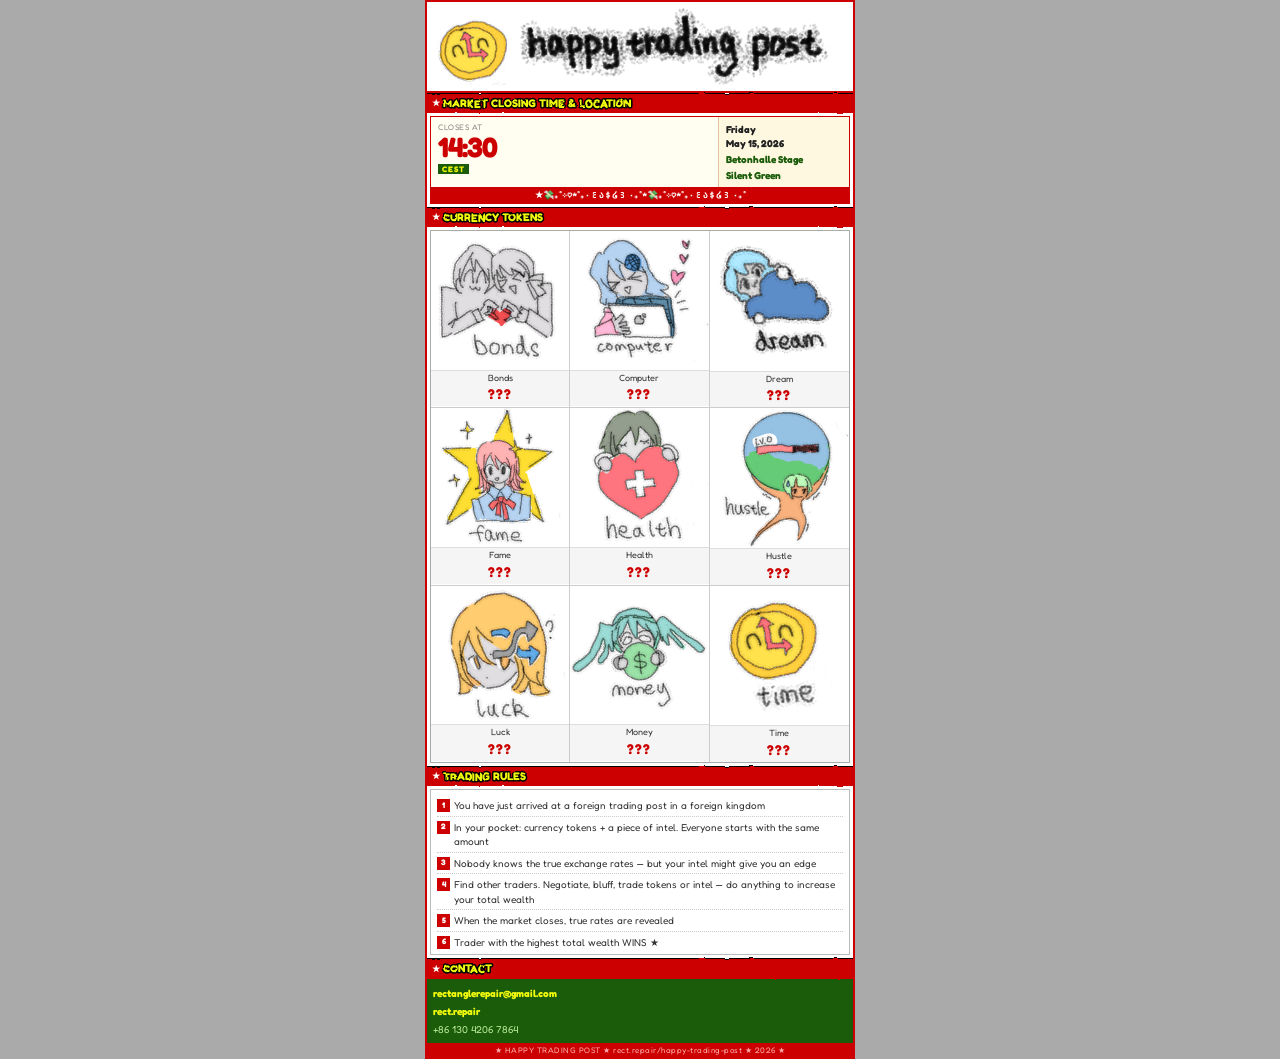
==== index.html @ a5a1e25a "smaller cursor" ====
<!DOCTYPE html>
<html lang="en">
<head>
  <meta charset="UTF-8" />
  <meta name="viewport" content="width=device-width, initial-scale=1.0, maximum-scale=1.0" />
  <title>Happy Trading Post</title>
  <link rel="icon" type="image/png" href="public/time.png" />
  <link rel="stylesheet" href="styles.css" />
</head>
<body>
<div class="page">

  <!-- HEADER -->
  <div class="hdr">
    <img src="public/title.png" alt="Happy Trading Post" />
  </div>


  <!-- MARKET CLOSING -->
  <div class="sh sh-red">
    <span class="star">★</span> MARKET CLOSING TIME &amp; LOCATION
  </div>

  <div class="market-wrap">
    <div class="market-body">
      <div class="market-left">
        <div class="m-lbl">closes at</div>
        <div class="m-time">14:30</div>
        <div><span class="tz">CEST</span></div>
      </div>
      <div class="market-right">
        <div class="m-date">Friday<br/>May 15, 2026</div>
        <div class="m-venue">Betonhalle Stage</div>
        <div class="m-venue">Silent Green</div>
      </div>
    </div>
    <div class="market-warn">★💸₊˚⊹♡★˚₊‧꒰ა $ ໒꒱ ‧₊˚★💸₊˚⊹♡★˚₊‧꒰ა $ ໒꒱ ‧₊˚</div>
  </div>

  <!-- CURRENCY TOKENS -->
  <div class="sh sh-green" style="margin-top:3px;">
    <span class="star">★</span> CURRENCY TOKENS
  </div>

  <div class="cgrid-wrap">
    <div class="cgrid">
      <div class="ctile">
        <img src="public/bonds.png" alt="Bonds" />
        <div class="cname">Bonds</div>
        <span class="crate">???</span>
      </div>
      <div class="ctile">
        <img src="public/computer.png" alt="Computer" />
        <div class="cname">Computer</div>
        <span class="crate">???</span>
      </div>
      <div class="ctile">
        <img src="public/dream.png" alt="Dream" />
        <div class="cname">Dream</div>
        <span class="crate">???</span>
      </div>
      <div class="ctile">
        <img src="public/fame.png" alt="Fame" />
        <div class="cname">Fame</div>
        <span class="crate">???</span>
      </div>
      <div class="ctile">
        <img src="public/health.png" alt="Health" />
        <div class="cname">Health</div>
        <span class="crate">???</span>
      </div>
      <div class="ctile">
        <img src="public/hustle.png" alt="Hustle" />
        <div class="cname">Hustle</div>
        <span class="crate">???</span>
      </div>
      <div class="ctile">
        <img src="public/luck.png" alt="Luck" />
        <div class="cname">Luck</div>
        <span class="crate">???</span>
      </div>
      <div class="ctile">
        <img src="public/money.png" alt="Money" />
        <div class="cname">Money</div>
        <span class="crate">???</span>
      </div>
      <div class="ctile">
        <img src="public/time.png" alt="Time" />
        <div class="cname">Time</div>
        <span class="crate">???</span>
      </div>
    </div>
  </div>

  <!-- BRIEFING + RULES — two column -->
  <div class="sh sh-gold" style="margin-top:3px;">
    <span class="star">★</span> TRADING RULES
  </div>

  <div class="two-col" style="margin:3px 3px 0;">
    <div class="tcol" style="flex:1;">
      <ul class="rlist">
        <li><span class="rn">1</span><span>You have just arrived at a foreign trading post in a foreign kingdom</span></li>
        <li><span class="rn">2</span><span>In your pocket: currency tokens + a piece of intel. Everyone starts with the same amount</span></li>
        <li><span class="rn">3</span><span>Nobody knows the true exchange rates — but your intel might give you an edge</span></li>
        <li><span class="rn">4</span><span>Find other traders. Negotiate, bluff, trade tokens or intel — do anything to increase your total wealth</span></li>
        <li><span class="rn">5</span><span>When the market closes, true rates are revealed</span></li>
        <li><span class="rn">6</span><span>Trader with the highest total wealth WINS ★</span></li>
      </ul>
    </div>
  </div>

  <!-- CONTACT -->
  <div class="sh sh-purple" style="margin-top:3px;">
    <span class="star">★</span> CONTACT
  </div>

  <div class="ft">
    <div class="ft-row">
      <div class="ft-contact">
        <a href="mailto:rectanglerepair@gmail.com">rectanglerepair@gmail.com</a><br />
<a href="https://rect.repair/">rect.repair</a>
<br />
        +86 130 4206 7864
      </div>
    </div>
  </div>

  <div class="bot-bar">★ HAPPY TRADING POST ★ rect.repair/happy-trading-post ★ 2026 ★</div>

</div>

<!-- SVG filter: turbulence displacement for hand-drawn rough edges -->
<svg width="0" height="0" style="position:absolute;overflow:hidden;">
  <defs>
    <filter id="charcoal" x="-5%" y="-40%" width="110%" height="180%">
      <feTurbulence type="fractalNoise" baseFrequency="0.045" numOctaves="4" seed="3" result="noise"/>
      <feDisplacementMap in="SourceGraphic" in2="noise" scale="2.5" xChannelSelector="R" yChannelSelector="G"/>
    </filter>
  </defs>
</svg>
</body>
</html>
---- styles.css ----
@import url('https://fonts.googleapis.com/css2?family=Fredoka:wght@400;600;700&display=swap');

* {
  box-sizing: border-box; margin: 0; padding: 0;
  cursor: image-set(
    url('public/dream-cursor.png') 2.67x
  ) 12 12, url('public/dream-cursor.png') 12 12, auto;
}

body {
  font-family: 'Fredoka', sans-serif;
  background: #aaa;
  font-size: 11px;
  line-height: 1.3;
}

.page {
  max-width: 430px;
  margin: 0 auto;
  background: #fff;
  border: 2px solid #c00;
  overflow: hidden;
}

/* ══ HEADER ══ */
.hdr {
  background: #fff;
  border-bottom: 2px solid #c00;
  display: flex;
  align-items: center;
  justify-content: center;
  padding: 6px 8px;
}
.hdr img {
  max-width: 100%;
  max-height: 80px;
  display: block;
  object-fit: contain;
}

/* ══ SECTION HEADER BARS ══ */
.sh {
  display: flex;
  align-items: center;
  padding: 2px 5px;
  font-size: 11px;
  font-weight: 900;
  font-family: 'Fredoka', sans-serif;
  text-transform: uppercase;
  color: #fff;
  gap: 3px;
  line-height: 1.4;
}
.sh .star  { color: #f1fa0b; font-size: 9px; }
.sh .right { margin-left: auto; font-size: 8px; font-weight: normal; opacity: .85; }

.sh-red, .sh-green, .sh-blue, .sh-gold, .sh-purple, .sh-dark {
  background: #cc0000;
  border-top: 1px solid rgb(0, 0, 0);
  -webkit-text-stroke: 3px #000;
  color: #f1fa0b;
  paint-order: stroke fill;
  filter: url(#charcoal);
  /* text-shadow:
    0 0 2px #f1fa0b,
    0 0 3px rgba(241,250,11,0.75),
    0 0 8px rgba(241,250,11,0.45),
    0 0 14px rgba(241,250,11,0.2); */
}
.sh .star { color: #fff; text-shadow: none; -webkit-text-stroke: 0; }

/* ══ MARKET BOX ══ */
.market-wrap { margin: 3px 3px 0; border: 1px solid #c00; background: #fffef0; }
.market-body { display: flex; }

.market-left {
  flex: 1;
  padding: 5px 7px;
  border-right: 1px solid #e0c0a0;
}
.m-lbl  { font-size: 8px; color: #888; text-transform: uppercase; letter-spacing: .5px; }
.m-time { font-size: 28px; font-weight: 900; color: #cc0000; line-height: 1; letter-spacing: -1px; }
.m-dash { font-size: 11px; font-weight: bold; color: #cc0000; }
.tz {
  display: inline-block; background: #1a5c0a; color: #f1fa0b;
  font-size: 8px; font-weight: bold; padding: 0 4px; margin-top: 3px; letter-spacing: 1px;
}

.market-right {
  width: 130px;
  padding: 5px 7px;
  background: #fff8e0;
  display: flex;
  flex-direction: column;
  justify-content: center;
}
.m-date  { font-size: 10px; font-weight: 900; color: #222; line-height: 1.4; }
.m-venue { font-size: 10px; font-weight: 900; color: #1a5c0a; margin-top: 2px; line-height: 1.4; }
.m-sub   { font-size: 9px; color: #555; font-style: italic; }

.market-warn {
  background: #cc0000; color: #fff;
  font-size: 9px; font-weight: bold;
  text-align: center; padding: 2px 4px;
}

/* ══ CURRENCY GRID ══ */
.cgrid-wrap { margin: 3px 3px 0; border: 1px solid #aaa; }
.cgrid {
  display: grid;
  grid-template-columns: repeat(3, 1fr);
}
.ctile {
  border-right: 1px solid #ccc;
  border-bottom: 1px solid #ccc;
  text-align: center;
  background: #fff;
  overflow: hidden;
}
.ctile:nth-child(3n) { border-right: none; }
.ctile:nth-last-child(-n+3) { border-bottom: none; }

.ctile img {
  width: 100%;
  aspect-ratio: 1;
  object-fit: cover;
  display: block;
}
.ctile .cname {
  font-size: 9px;
  color: #333;
  background: #f5f5f5;
  padding: 1px 2px;
  border-top: 1px solid #ddd;
  line-height: 1.3;
}
.ctile .crate {
  font-size: 14px;
  font-weight: 900;
  color: #cc0000;
  background: #f5f5f5;
  display: block;
  padding: 1px 2px 3px;
  letter-spacing: 1px;
}

/* ══ TWO COLUMN BODY ══ */
.two-col {
  display: flex;
  margin: 3px 3px 0;
  border: 1px solid #bbb;
}
.tcol {
  flex: 1;
  padding: 5px 6px;
}
.tcol + .tcol {
  border-left: 1px solid #ddd;
  background: #f8f8ff;
}
.tcol-head {
  font-size: 10px;
  font-weight: 900;
  color: #cc0000;
  border-bottom: 1px solid #cc0000;
  padding-bottom: 2px;
  margin-bottom: 4px;
  text-transform: uppercase;
  letter-spacing: .3px;
}
.tcol-body {
  font-size: 10px;
  line-height: 1.6;
  color: #333;
}
.tcol-body .r { color: #cc0000; font-weight: bold; }
.tcol-body .g { color: #196600; font-weight: bold; }
.tcol-body .b { color: #0044bb; font-weight: bold; }

/* ══ RULES LIST ══ */
.rlist { list-style: none; padding: 0; }
.rlist li {
  display: flex;
  gap: 4px;
  align-items: flex-start;
  font-size: 10px;
  line-height: 1.45;
  padding: 3px 0;
  border-bottom: 1px dotted #ccc;
  color: #333;
}
.rlist li:last-child { border-bottom: none; padding-bottom: 0; }
.rn {
  background: #cc0000; color: #fff;
  font-size: 8px; font-weight: 900;
  min-width: 13px; height: 13px;
  display: flex; align-items: center; justify-content: center;
  flex-shrink: 0; margin-top: 1px;
}

/* ══ FOOTER ══ */
.ft { background: #1a5c0a; padding: 5px 6px 0; }
.ft-row { display: flex; gap: 6px; align-items: flex-start; padding-bottom: 5px; }
.ft-contact {
  flex: 1;
  font-size: 10px;
  color: #b8e898;
  line-height: 1.8;
}
.ft-contact a { color: #f1fa0b; text-decoration: none; font-weight: bold; }

.ft-urlbox {
  border: 1.5px solid #f1fa0b;
  padding: 4px 6px;
  text-align: center;
  min-width: 110px;
}
.ft-urlbox .ul { font-size: 7px; color: #90c870; text-transform: uppercase; letter-spacing: 1px; }
.ft-urlbox .uv { font-size: 9px; font-weight: 900; color: #f1fa0b; word-break: break-all; line-height: 1.4; }

.bot-bar {
  background: #cc0000; color: #ffaaaa;
  font-size: 8px; text-align: center;
  padding: 2px 4px; letter-spacing: .5px;
}

/* ══ EXTRA: top index strip (like reference top list) ══ */
.index-strip {
  background: #fff8e0;
  border-bottom: 1px solid #e0c090;
  padding: 3px 6px;
  display: grid;
  grid-template-columns: 1fr 1fr;
  gap: 1px 8px;
}
.ix-row {
  display: flex;
  justify-content: space-between;
  align-items: baseline;
  border-bottom: 1px dotted #ddd;
  padding: 1px 0;
  font-size: 9px;
  color: #333;
}
.ix-row .ix-name { flex: 1; white-space: nowrap; overflow: hidden; text-overflow: ellipsis; }
.ix-row .ix-code { color: #cc0000; font-weight: 900; font-size: 10px; margin-left: 4px; flex-shrink: 0; }
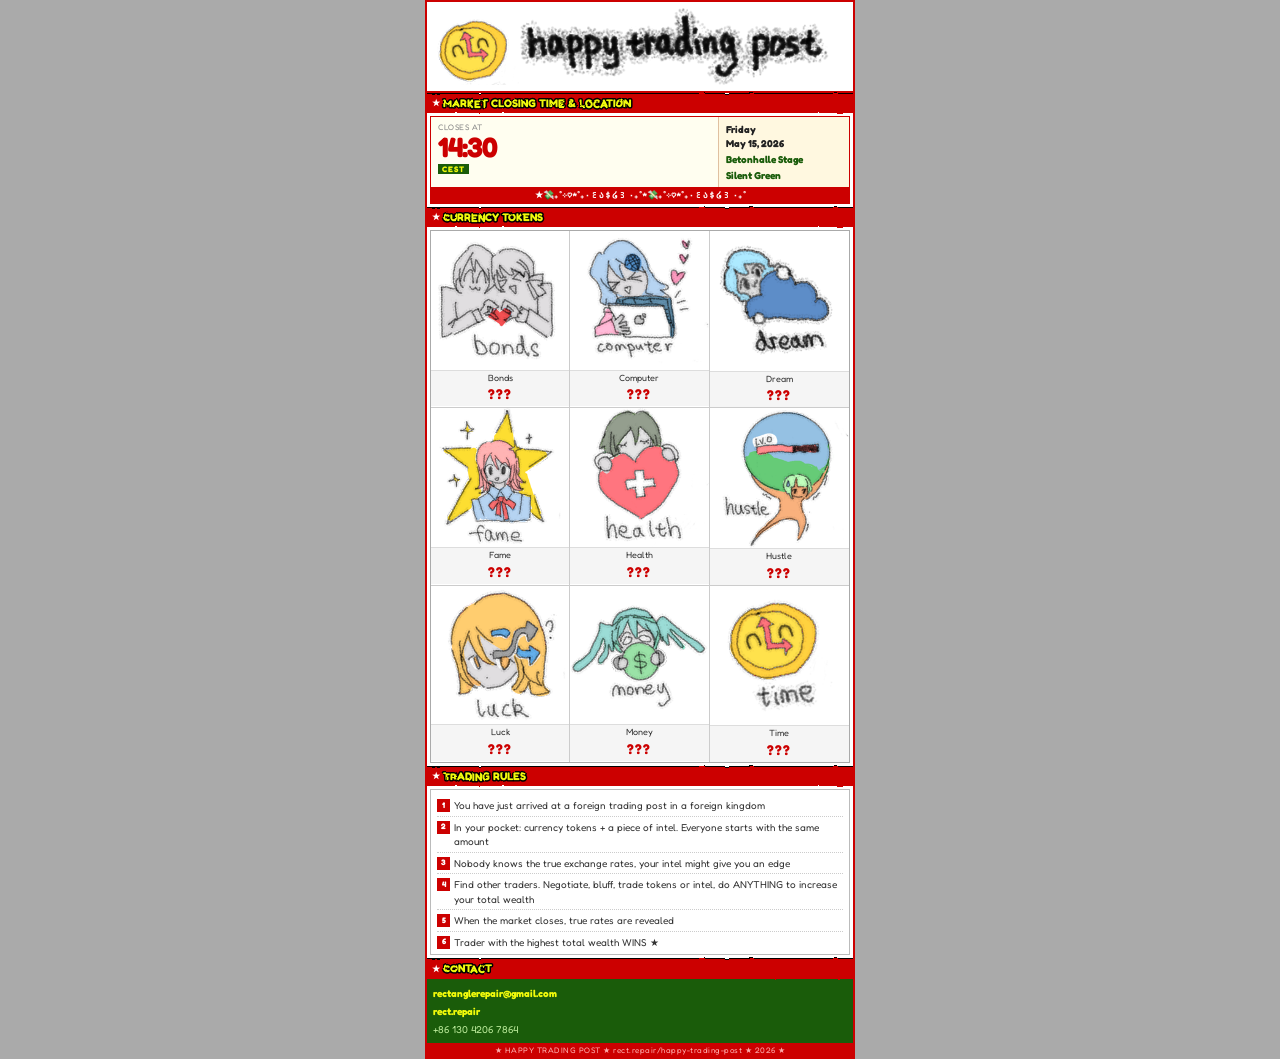
==== commit c8436cd7: "Merge remote-tracking branch 'origin/main'" ====
--- a/index.html
+++ b/index.html
@@ -102,8 +102,8 @@
       <ul class="rlist">
         <li><span class="rn">1</span><span>You have just arrived at a foreign trading post in a foreign kingdom</span></li>
         <li><span class="rn">2</span><span>In your pocket: currency tokens + a piece of intel. Everyone starts with the same amount</span></li>
-        <li><span class="rn">3</span><span>Nobody knows the true exchange rates — but your intel might give you an edge</span></li>
-        <li><span class="rn">4</span><span>Find other traders. Negotiate, bluff, trade tokens or intel — do anything to increase your total wealth</span></li>
+        <li><span class="rn">3</span><span>Nobody knows the true exchange rates, your intel might give you an edge</span></li>
+        <li><span class="rn">4</span><span>Find other traders. Negotiate, bluff, trade tokens or intel, do ANYTHING to increase your total wealth</span></li>
         <li><span class="rn">5</span><span>When the market closes, true rates are revealed</span></li>
         <li><span class="rn">6</span><span>Trader with the highest total wealth WINS ★</span></li>
       </ul>
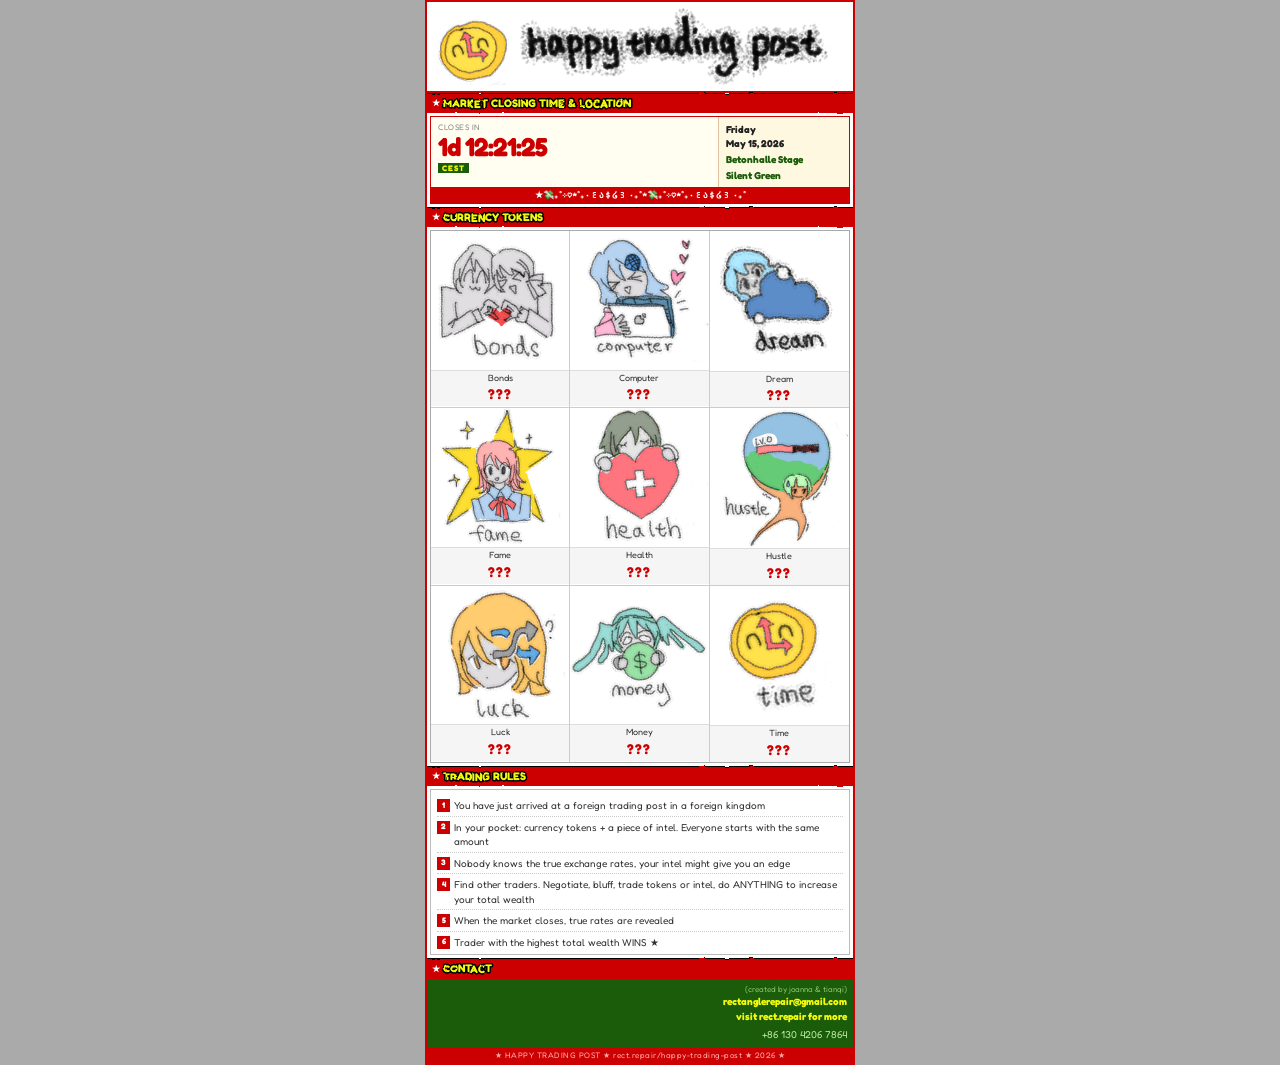
==== commit 3d5abb7b: "update on time" ====
--- a/index.html
+++ b/index.html
@@ -5,7 +5,271 @@
   <meta name="viewport" content="width=device-width, initial-scale=1.0, maximum-scale=1.0" />
   <title>Happy Trading Post</title>
   <link rel="icon" type="image/png" href="public/time.png" />
-  <link rel="stylesheet" href="styles.css" />
+  <style>
+    @import url('https://fonts.googleapis.com/css2?family=Fredoka:wght@400;600;700&display=swap');
+
+    * { box-sizing: border-box; margin: 0; padding: 0; cursor: url('public/dream-cursor.png') 32 32, auto; }
+
+    body {
+      font-family: 'Fredoka', sans-serif;
+      background: #aaa;
+      font-size: 11px;
+      line-height: 1.3;
+    }
+
+    .page {
+      max-width: 430px;
+      margin: 0 auto;
+      background: #fff;
+      border: 2px solid #c00;
+      overflow: hidden;
+    }
+
+    /* ══ HEADER ══ */
+    .hdr {
+      background: #fff;
+      border-bottom: 2px solid #c00;
+      display: flex;
+      align-items: center;
+      justify-content: center;
+      padding: 6px 8px;
+    }
+    .hdr img {
+      max-width: 100%;
+      max-height: 80px;
+      display: block;
+      object-fit: contain;
+    }
+
+    /* ══ SECTION HEADER BARS ══ */
+    .sh {
+      display: flex;
+      align-items: center;
+      padding: 2px 5px;
+      font-size: 11px;
+      font-weight: 900;
+      font-family: 'Fredoka', sans-serif;
+      text-transform: uppercase;
+      color: #fff;
+      gap: 3px;
+      line-height: 1.4;
+    }
+    .sh .star  { color: #f1fa0b; font-size: 9px; }
+    .sh .right { margin-left: auto; font-size: 8px; font-weight: normal; opacity: .85; }
+
+    .sh-red, .sh-green, .sh-blue, .sh-gold, .sh-purple, .sh-dark {
+      background: #cc0000;
+      border-top: 1px solid rgb(0, 0, 0);
+      -webkit-text-stroke: 3px #000;
+      color: #f1fa0b;
+      paint-order: stroke fill;
+      filter: url(#charcoal);
+      /* text-shadow:
+        0 0 2px #f1fa0b,
+        0 0 3px rgba(241,250,11,0.75),
+        0 0 8px rgba(241,250,11,0.45),
+        0 0 14px rgba(241,250,11,0.2); */
+    }
+    .sh .star { color: #fff; text-shadow: none; -webkit-text-stroke: 0; }
+
+    /* ══ MARKET BOX ══ */
+    .market-wrap { margin: 3px 3px 0; border: 1px solid #c00; background: #fffef0; }
+    .market-body { display: flex; }
+
+    .market-left {
+      flex: 1;
+      padding: 5px 7px;
+      border-right: 1px solid #e0c0a0;
+    }
+    .m-lbl  { font-size: 8px; color: #888; text-transform: uppercase; letter-spacing: .5px; }
+    .m-time {
+      font-size: 26px;
+      font-weight: 900;
+      color: #cc0000;
+      line-height: 1.05;
+      letter-spacing: -1px;
+      font-variant-numeric: tabular-nums;
+      white-space: nowrap;
+    }
+    .m-dash { font-size: 11px; font-weight: bold; color: #cc0000; }
+    .tz {
+      display: inline-block; background: #1a5c0a; color: #f1fa0b;
+      font-size: 8px; font-weight: bold; padding: 0 4px; margin-top: 3px; letter-spacing: 1px;
+    }
+
+    .market-right {
+      width: 130px;
+      padding: 5px 7px;
+      background: #fff8e0;
+      display: flex;
+      flex-direction: column;
+      justify-content: center;
+    }
+    .m-date  { font-size: 10px; font-weight: 900; color: #222; line-height: 1.4; }
+    .m-venue { font-size: 10px; font-weight: 900; color: #1a5c0a; margin-top: 2px; line-height: 1.4; }
+    .m-sub   { font-size: 9px; color: #555; font-style: italic; }
+
+    .market-warn {
+      background: #cc0000; color: #fff;
+      font-size: 9px; font-weight: bold;
+      text-align: center; padding: 2px 4px;
+    }
+
+    /* ══ CURRENCY GRID ══ */
+    .cgrid-wrap { margin: 3px 3px 0; border: 1px solid #aaa; }
+    .cgrid {
+      display: grid;
+      grid-template-columns: repeat(3, 1fr);
+    }
+    .ctile {
+      border-right: 1px solid #ccc;
+      border-bottom: 1px solid #ccc;
+      text-align: center;
+      background: #fff;
+      overflow: hidden;
+    }
+    .ctile:nth-child(3n) { border-right: none; }
+    .ctile:nth-last-child(-n+3) { border-bottom: none; }
+
+    .ctile img {
+      width: 100%;
+      aspect-ratio: 1;
+      object-fit: cover;
+      display: block;
+    }
+    .ctile .cname {
+      font-size: 9px;
+      color: #333;
+      background: #f5f5f5;
+      padding: 1px 2px;
+      border-top: 1px solid #ddd;
+      line-height: 1.3;
+    }
+    .ctile .crate {
+      font-size: 14px;
+      font-weight: 900;
+      color: #cc0000;
+      background: #f5f5f5;
+      display: block;
+      padding: 1px 2px 3px;
+      letter-spacing: 1px;
+    }
+
+    /* ══ TWO COLUMN BODY ══ */
+    .two-col {
+      display: flex;
+      margin: 3px 3px 0;
+      border: 1px solid #bbb;
+    }
+    .tcol {
+      flex: 1;
+      padding: 5px 6px;
+    }
+    .tcol + .tcol {
+      border-left: 1px solid #ddd;
+      background: #f8f8ff;
+    }
+    .tcol-head {
+      font-size: 10px;
+      font-weight: 900;
+      color: #cc0000;
+      border-bottom: 1px solid #cc0000;
+      padding-bottom: 2px;
+      margin-bottom: 4px;
+      text-transform: uppercase;
+      letter-spacing: .3px;
+    }
+    .tcol-body {
+      font-size: 10px;
+      line-height: 1.6;
+      color: #333;
+    }
+    .tcol-body .r { color: #cc0000; font-weight: bold; }
+    .tcol-body .g { color: #196600; font-weight: bold; }
+    .tcol-body .b { color: #0044bb; font-weight: bold; }
+
+    /* ══ RULES LIST ══ */
+    .rlist { list-style: none; padding: 0; }
+    .rlist li {
+      display: flex;
+      gap: 4px;
+      align-items: flex-start;
+      font-size: 10px;
+      line-height: 1.45;
+      padding: 3px 0;
+      border-bottom: 1px dotted #ccc;
+      color: #333;
+    }
+    .rlist li:last-child { border-bottom: none; padding-bottom: 0; }
+    .rn {
+      background: #cc0000; color: #fff;
+      font-size: 8px; font-weight: 900;
+      min-width: 13px; height: 13px;
+      display: flex; align-items: center; justify-content: center;
+      flex-shrink: 0; margin-top: 1px;
+    }
+
+    /* ══ FOOTER ══ */
+    .ft { background: #1a5c0a; padding: 5px 6px 0; }
+    .ft-row { display: flex; gap: 6px; align-items: flex-start; padding-bottom: 5px; }
+    .ft-contact {
+      flex: 1;
+      font-size: 10px;
+      color: #b8e898;
+      line-height: 1.8;
+      text-align: right;
+    }
+    .ft-contact a { color: #f1fa0b; text-decoration: none; font-weight: bold; }
+    .ft-email-stack {
+      display: flex;
+      flex-direction: column;
+      align-items: flex-end;
+      width: 100%;
+      line-height: 1.25;
+    }
+    .ft-credit {
+      font-size: 8px;
+      color: #90c870;
+      opacity: .95;
+      margin-bottom: 1px;
+    }
+
+    .ft-urlbox {
+      border: 1.5px solid #f1fa0b;
+      padding: 4px 6px;
+      text-align: center;
+      min-width: 110px;
+    }
+    .ft-urlbox .ul { font-size: 7px; color: #90c870; text-transform: uppercase; letter-spacing: 1px; }
+    .ft-urlbox .uv { font-size: 9px; font-weight: 900; color: #f1fa0b; word-break: break-all; line-height: 1.4; }
+
+    .bot-bar {
+      background: #cc0000; color: #ffaaaa;
+      font-size: 8px; text-align: center;
+      padding: 2px 4px; letter-spacing: .5px;
+    }
+
+    /* ══ EXTRA: top index strip (like reference top list) ══ */
+    .index-strip {
+      background: #fff8e0;
+      border-bottom: 1px solid #e0c090;
+      padding: 3px 6px;
+      display: grid;
+      grid-template-columns: 1fr 1fr;
+      gap: 1px 8px;
+    }
+    .ix-row {
+      display: flex;
+      justify-content: space-between;
+      align-items: baseline;
+      border-bottom: 1px dotted #ddd;
+      padding: 1px 0;
+      font-size: 9px;
+      color: #333;
+    }
+    .ix-row .ix-name { flex: 1; white-space: nowrap; overflow: hidden; text-overflow: ellipsis; }
+    .ix-row .ix-code { color: #cc0000; font-weight: 900; font-size: 10px; margin-left: 4px; flex-shrink: 0; }
+  </style>
 </head>
 <body>
 <div class="page">
@@ -24,8 +288,8 @@
   <div class="market-wrap">
     <div class="market-body">
       <div class="market-left">
-        <div class="m-lbl">closes at</div>
-        <div class="m-time">14:30</div>
+        <div class="m-lbl">closes in</div>
+        <div class="m-time" id="close-countdown" aria-live="polite">--:--:--</div>
         <div><span class="tz">CEST</span></div>
       </div>
       <div class="market-right">
@@ -118,9 +382,11 @@
   <div class="ft">
     <div class="ft-row">
       <div class="ft-contact">
-        <a href="mailto:rectanglerepair@gmail.com">rectanglerepair@gmail.com</a><br />
-<a href="https://rect.repair/">rect.repair</a>
-<br />
+        <div class="ft-email-stack">
+          <span class="ft-credit">(created by joanna & tianqi)</span>
+          <a href="mailto:rectanglerepair@gmail.com">rectanglerepair@gmail.com</a>
+        </div>
+        <a href="https://rect.repair/">visit rect.repair for more</a><br />
         +86 130 4206 7864
       </div>
     </div>
@@ -139,5 +405,100 @@
     </filter>
   </defs>
 </svg>
+<script>
+(function () {
+  var TZ = 'Europe/Berlin';
+
+  function berlinYMD(d) {
+    var s = new Intl.DateTimeFormat('en-CA', {
+      timeZone: TZ,
+      year: 'numeric',
+      month: '2-digit',
+      day: '2-digit',
+    }).format(d);
+    var parts = s.split('-').map(Number);
+    return { y: parts[0], m: parts[1], d: parts[2] };
+  }
+
+  function addGregorianDays(y, m, d, delta) {
+    var x = new Date(Date.UTC(y, m - 1, d + delta));
+    return { y: x.getUTCFullYear(), m: x.getUTCMonth() + 1, d: x.getUTCDate() };
+  }
+
+  function utcAtBerlinWallClock(y, mon, day, hour, min) {
+    var partsFmt = new Intl.DateTimeFormat('en-GB', {
+      timeZone: TZ,
+      year: 'numeric',
+      month: '2-digit',
+      day: '2-digit',
+      hour: '2-digit',
+      minute: '2-digit',
+      second: '2-digit',
+      hour12: false,
+    });
+    function pick(parts, type) {
+      for (var i = 0; i < parts.length; i++) {
+        if (parts[i].type === type) return parseInt(parts[i].value, 10);
+      }
+      return NaN;
+    }
+    var lo = Date.UTC(y, mon - 1, day, hour - 3, min, 0);
+    var hi = Date.UTC(y, mon - 1, day, hour + 3, min, 0);
+    for (var t = lo; t <= hi; t += 1000) {
+      var p = partsFmt.formatToParts(new Date(t));
+      if (
+        pick(p, 'year') === y &&
+        pick(p, 'month') === mon &&
+        pick(p, 'day') === day &&
+        pick(p, 'hour') === hour &&
+        pick(p, 'minute') === min &&
+        pick(p, 'second') === 0
+      ) {
+        return t;
+      }
+    }
+    return null;
+  }
+
+  function targetTomorrow1450Ms() {
+    var today = berlinYMD(new Date());
+    var tm = addGregorianDays(today.y, today.m, today.d, 1);
+    return utcAtBerlinWallClock(tm.y, tm.m, tm.d, 14, 50);
+  }
+
+  function pad2(n) {
+    return (n < 10 ? '0' : '') + n;
+  }
+
+  function formatRemaining(ms) {
+    if (ms <= 0) return '00:00:00';
+    var s = Math.floor(ms / 1000);
+    var days = Math.floor(s / 86400);
+    var rest = s % 86400;
+    var h = Math.floor(rest / 3600);
+    rest %= 3600;
+    var mi = Math.floor(rest / 60);
+    var sec = rest % 60;
+    if (days > 0) return days + 'd ' + pad2(h) + ':' + pad2(mi) + ':' + pad2(sec);
+    return pad2(h) + ':' + pad2(mi) + ':' + pad2(sec);
+  }
+
+  var el = document.getElementById('close-countdown');
+  if (!el) return;
+
+  function tick() {
+    var target = targetTomorrow1450Ms();
+    if (target == null) {
+      el.textContent = '14:50 CEST';
+      return;
+    }
+    var left = target - Date.now();
+    el.textContent = formatRemaining(left);
+  }
+
+  tick();
+  setInterval(tick, 1000);
+})();
+</script>
 </body>
 </html>
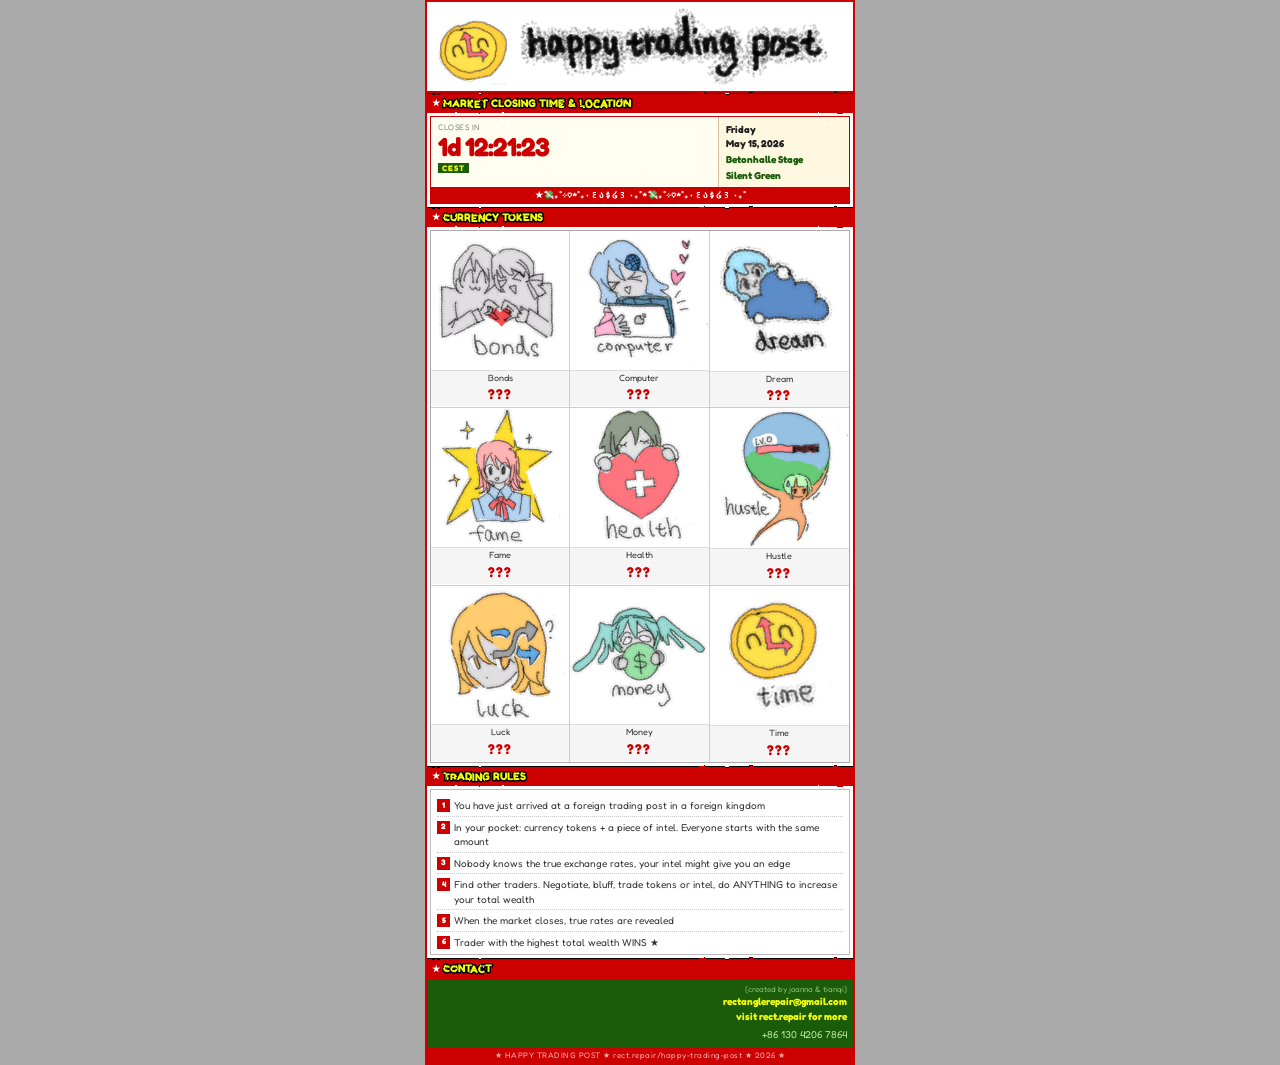
==== commit 00d8cfdf: "Merge branch: use styles.css; keep countdown footer and timer styles Co-authored-by: Cursor <cursora" ====
--- a/index.html
+++ b/index.html
@@ -5,271 +5,7 @@
   <meta name="viewport" content="width=device-width, initial-scale=1.0, maximum-scale=1.0" />
   <title>Happy Trading Post</title>
   <link rel="icon" type="image/png" href="public/time.png" />
-  <style>
-    @import url('https://fonts.googleapis.com/css2?family=Fredoka:wght@400;600;700&display=swap');
-
-    * { box-sizing: border-box; margin: 0; padding: 0; cursor: url('public/dream-cursor.png') 32 32, auto; }
-
-    body {
-      font-family: 'Fredoka', sans-serif;
-      background: #aaa;
-      font-size: 11px;
-      line-height: 1.3;
-    }
-
-    .page {
-      max-width: 430px;
-      margin: 0 auto;
-      background: #fff;
-      border: 2px solid #c00;
-      overflow: hidden;
-    }
-
-    /* ══ HEADER ══ */
-    .hdr {
-      background: #fff;
-      border-bottom: 2px solid #c00;
-      display: flex;
-      align-items: center;
-      justify-content: center;
-      padding: 6px 8px;
-    }
-    .hdr img {
-      max-width: 100%;
-      max-height: 80px;
-      display: block;
-      object-fit: contain;
-    }
-
-    /* ══ SECTION HEADER BARS ══ */
-    .sh {
-      display: flex;
-      align-items: center;
-      padding: 2px 5px;
-      font-size: 11px;
-      font-weight: 900;
-      font-family: 'Fredoka', sans-serif;
-      text-transform: uppercase;
-      color: #fff;
-      gap: 3px;
-      line-height: 1.4;
-    }
-    .sh .star  { color: #f1fa0b; font-size: 9px; }
-    .sh .right { margin-left: auto; font-size: 8px; font-weight: normal; opacity: .85; }
-
-    .sh-red, .sh-green, .sh-blue, .sh-gold, .sh-purple, .sh-dark {
-      background: #cc0000;
-      border-top: 1px solid rgb(0, 0, 0);
-      -webkit-text-stroke: 3px #000;
-      color: #f1fa0b;
-      paint-order: stroke fill;
-      filter: url(#charcoal);
-      /* text-shadow:
-        0 0 2px #f1fa0b,
-        0 0 3px rgba(241,250,11,0.75),
-        0 0 8px rgba(241,250,11,0.45),
-        0 0 14px rgba(241,250,11,0.2); */
-    }
-    .sh .star { color: #fff; text-shadow: none; -webkit-text-stroke: 0; }
-
-    /* ══ MARKET BOX ══ */
-    .market-wrap { margin: 3px 3px 0; border: 1px solid #c00; background: #fffef0; }
-    .market-body { display: flex; }
-
-    .market-left {
-      flex: 1;
-      padding: 5px 7px;
-      border-right: 1px solid #e0c0a0;
-    }
-    .m-lbl  { font-size: 8px; color: #888; text-transform: uppercase; letter-spacing: .5px; }
-    .m-time {
-      font-size: 26px;
-      font-weight: 900;
-      color: #cc0000;
-      line-height: 1.05;
-      letter-spacing: -1px;
-      font-variant-numeric: tabular-nums;
-      white-space: nowrap;
-    }
-    .m-dash { font-size: 11px; font-weight: bold; color: #cc0000; }
-    .tz {
-      display: inline-block; background: #1a5c0a; color: #f1fa0b;
-      font-size: 8px; font-weight: bold; padding: 0 4px; margin-top: 3px; letter-spacing: 1px;
-    }
-
-    .market-right {
-      width: 130px;
-      padding: 5px 7px;
-      background: #fff8e0;
-      display: flex;
-      flex-direction: column;
-      justify-content: center;
-    }
-    .m-date  { font-size: 10px; font-weight: 900; color: #222; line-height: 1.4; }
-    .m-venue { font-size: 10px; font-weight: 900; color: #1a5c0a; margin-top: 2px; line-height: 1.4; }
-    .m-sub   { font-size: 9px; color: #555; font-style: italic; }
-
-    .market-warn {
-      background: #cc0000; color: #fff;
-      font-size: 9px; font-weight: bold;
-      text-align: center; padding: 2px 4px;
-    }
-
-    /* ══ CURRENCY GRID ══ */
-    .cgrid-wrap { margin: 3px 3px 0; border: 1px solid #aaa; }
-    .cgrid {
-      display: grid;
-      grid-template-columns: repeat(3, 1fr);
-    }
-    .ctile {
-      border-right: 1px solid #ccc;
-      border-bottom: 1px solid #ccc;
-      text-align: center;
-      background: #fff;
-      overflow: hidden;
-    }
-    .ctile:nth-child(3n) { border-right: none; }
-    .ctile:nth-last-child(-n+3) { border-bottom: none; }
-
-    .ctile img {
-      width: 100%;
-      aspect-ratio: 1;
-      object-fit: cover;
-      display: block;
-    }
-    .ctile .cname {
-      font-size: 9px;
-      color: #333;
-      background: #f5f5f5;
-      padding: 1px 2px;
-      border-top: 1px solid #ddd;
-      line-height: 1.3;
-    }
-    .ctile .crate {
-      font-size: 14px;
-      font-weight: 900;
-      color: #cc0000;
-      background: #f5f5f5;
-      display: block;
-      padding: 1px 2px 3px;
-      letter-spacing: 1px;
-    }
-
-    /* ══ TWO COLUMN BODY ══ */
-    .two-col {
-      display: flex;
-      margin: 3px 3px 0;
-      border: 1px solid #bbb;
-    }
-    .tcol {
-      flex: 1;
-      padding: 5px 6px;
-    }
-    .tcol + .tcol {
-      border-left: 1px solid #ddd;
-      background: #f8f8ff;
-    }
-    .tcol-head {
-      font-size: 10px;
-      font-weight: 900;
-      color: #cc0000;
-      border-bottom: 1px solid #cc0000;
-      padding-bottom: 2px;
-      margin-bottom: 4px;
-      text-transform: uppercase;
-      letter-spacing: .3px;
-    }
-    .tcol-body {
-      font-size: 10px;
-      line-height: 1.6;
-      color: #333;
-    }
-    .tcol-body .r { color: #cc0000; font-weight: bold; }
-    .tcol-body .g { color: #196600; font-weight: bold; }
-    .tcol-body .b { color: #0044bb; font-weight: bold; }
-
-    /* ══ RULES LIST ══ */
-    .rlist { list-style: none; padding: 0; }
-    .rlist li {
-      display: flex;
-      gap: 4px;
-      align-items: flex-start;
-      font-size: 10px;
-      line-height: 1.45;
-      padding: 3px 0;
-      border-bottom: 1px dotted #ccc;
-      color: #333;
-    }
-    .rlist li:last-child { border-bottom: none; padding-bottom: 0; }
-    .rn {
-      background: #cc0000; color: #fff;
-      font-size: 8px; font-weight: 900;
-      min-width: 13px; height: 13px;
-      display: flex; align-items: center; justify-content: center;
-      flex-shrink: 0; margin-top: 1px;
-    }
-
-    /* ══ FOOTER ══ */
-    .ft { background: #1a5c0a; padding: 5px 6px 0; }
-    .ft-row { display: flex; gap: 6px; align-items: flex-start; padding-bottom: 5px; }
-    .ft-contact {
-      flex: 1;
-      font-size: 10px;
-      color: #b8e898;
-      line-height: 1.8;
-      text-align: right;
-    }
-    .ft-contact a { color: #f1fa0b; text-decoration: none; font-weight: bold; }
-    .ft-email-stack {
-      display: flex;
-      flex-direction: column;
-      align-items: flex-end;
-      width: 100%;
-      line-height: 1.25;
-    }
-    .ft-credit {
-      font-size: 8px;
-      color: #90c870;
-      opacity: .95;
-      margin-bottom: 1px;
-    }
-
-    .ft-urlbox {
-      border: 1.5px solid #f1fa0b;
-      padding: 4px 6px;
-      text-align: center;
-      min-width: 110px;
-    }
-    .ft-urlbox .ul { font-size: 7px; color: #90c870; text-transform: uppercase; letter-spacing: 1px; }
-    .ft-urlbox .uv { font-size: 9px; font-weight: 900; color: #f1fa0b; word-break: break-all; line-height: 1.4; }
-
-    .bot-bar {
-      background: #cc0000; color: #ffaaaa;
-      font-size: 8px; text-align: center;
-      padding: 2px 4px; letter-spacing: .5px;
-    }
-
-    /* ══ EXTRA: top index strip (like reference top list) ══ */
-    .index-strip {
-      background: #fff8e0;
-      border-bottom: 1px solid #e0c090;
-      padding: 3px 6px;
-      display: grid;
-      grid-template-columns: 1fr 1fr;
-      gap: 1px 8px;
-    }
-    .ix-row {
-      display: flex;
-      justify-content: space-between;
-      align-items: baseline;
-      border-bottom: 1px dotted #ddd;
-      padding: 1px 0;
-      font-size: 9px;
-      color: #333;
-    }
-    .ix-row .ix-name { flex: 1; white-space: nowrap; overflow: hidden; text-overflow: ellipsis; }
-    .ix-row .ix-code { color: #cc0000; font-weight: 900; font-size: 10px; margin-left: 4px; flex-shrink: 0; }
-  </style>
+  <link rel="stylesheet" href="styles.css" />
 </head>
 <body>
 <div class="page">
--- a/styles.css
+++ b/styles.css
@@ -0,0 +1,268 @@
+@import url('https://fonts.googleapis.com/css2?family=Fredoka:wght@400;600;700&display=swap');
+
+* {
+  box-sizing: border-box; margin: 0; padding: 0;
+  cursor: image-set(
+    url('public/dream-cursor.png') 2.67x
+  ) 12 12, url('public/dream-cursor.png') 12 12, auto;
+}
+
+body {
+  font-family: 'Fredoka', sans-serif;
+  background: #aaa;
+  font-size: 11px;
+  line-height: 1.3;
+}
+
+.page {
+  max-width: 430px;
+  margin: 0 auto;
+  background: #fff;
+  border: 2px solid #c00;
+  overflow: hidden;
+}
+
+/* ══ HEADER ══ */
+.hdr {
+  background: #fff;
+  border-bottom: 2px solid #c00;
+  display: flex;
+  align-items: center;
+  justify-content: center;
+  padding: 6px 8px;
+}
+.hdr img {
+  max-width: 100%;
+  max-height: 80px;
+  display: block;
+  object-fit: contain;
+}
+
+/* ══ SECTION HEADER BARS ══ */
+.sh {
+  display: flex;
+  align-items: center;
+  padding: 2px 5px;
+  font-size: 11px;
+  font-weight: 900;
+  font-family: 'Fredoka', sans-serif;
+  text-transform: uppercase;
+  color: #fff;
+  gap: 3px;
+  line-height: 1.4;
+}
+.sh .star  { color: #f1fa0b; font-size: 9px; }
+.sh .right { margin-left: auto; font-size: 8px; font-weight: normal; opacity: .85; }
+
+.sh-red, .sh-green, .sh-blue, .sh-gold, .sh-purple, .sh-dark {
+  background: #cc0000;
+  border-top: 1px solid rgb(0, 0, 0);
+  -webkit-text-stroke: 3px #000;
+  color: #f1fa0b;
+  paint-order: stroke fill;
+  filter: url(#charcoal);
+  /* text-shadow:
+    0 0 2px #f1fa0b,
+    0 0 3px rgba(241,250,11,0.75),
+    0 0 8px rgba(241,250,11,0.45),
+    0 0 14px rgba(241,250,11,0.2); */
+}
+.sh .star { color: #fff; text-shadow: none; -webkit-text-stroke: 0; }
+
+/* ══ MARKET BOX ══ */
+.market-wrap { margin: 3px 3px 0; border: 1px solid #c00; background: #fffef0; }
+.market-body { display: flex; }
+
+.market-left {
+  flex: 1;
+  padding: 5px 7px;
+  border-right: 1px solid #e0c0a0;
+}
+.m-lbl  { font-size: 8px; color: #888; text-transform: uppercase; letter-spacing: .5px; }
+.m-time {
+  font-size: 26px;
+  font-weight: 900;
+  color: #cc0000;
+  line-height: 1.05;
+  letter-spacing: -1px;
+  font-variant-numeric: tabular-nums;
+  white-space: nowrap;
+}
+.m-dash { font-size: 11px; font-weight: bold; color: #cc0000; }
+.tz {
+  display: inline-block; background: #1a5c0a; color: #f1fa0b;
+  font-size: 8px; font-weight: bold; padding: 0 4px; margin-top: 3px; letter-spacing: 1px;
+}
+
+.market-right {
+  width: 130px;
+  padding: 5px 7px;
+  background: #fff8e0;
+  display: flex;
+  flex-direction: column;
+  justify-content: center;
+}
+.m-date  { font-size: 10px; font-weight: 900; color: #222; line-height: 1.4; }
+.m-venue { font-size: 10px; font-weight: 900; color: #1a5c0a; margin-top: 2px; line-height: 1.4; }
+.m-sub   { font-size: 9px; color: #555; font-style: italic; }
+
+.market-warn {
+  background: #cc0000; color: #fff;
+  font-size: 9px; font-weight: bold;
+  text-align: center; padding: 2px 4px;
+}
+
+/* ══ CURRENCY GRID ══ */
+.cgrid-wrap { margin: 3px 3px 0; border: 1px solid #aaa; }
+.cgrid {
+  display: grid;
+  grid-template-columns: repeat(3, 1fr);
+}
+.ctile {
+  border-right: 1px solid #ccc;
+  border-bottom: 1px solid #ccc;
+  text-align: center;
+  background: #fff;
+  overflow: hidden;
+}
+.ctile:nth-child(3n) { border-right: none; }
+.ctile:nth-last-child(-n+3) { border-bottom: none; }
+
+.ctile img {
+  width: 100%;
+  aspect-ratio: 1;
+  object-fit: cover;
+  display: block;
+}
+.ctile .cname {
+  font-size: 9px;
+  color: #333;
+  background: #f5f5f5;
+  padding: 1px 2px;
+  border-top: 1px solid #ddd;
+  line-height: 1.3;
+}
+.ctile .crate {
+  font-size: 14px;
+  font-weight: 900;
+  color: #cc0000;
+  background: #f5f5f5;
+  display: block;
+  padding: 1px 2px 3px;
+  letter-spacing: 1px;
+}
+
+/* ══ TWO COLUMN BODY ══ */
+.two-col {
+  display: flex;
+  margin: 3px 3px 0;
+  border: 1px solid #bbb;
+}
+.tcol {
+  flex: 1;
+  padding: 5px 6px;
+}
+.tcol + .tcol {
+  border-left: 1px solid #ddd;
+  background: #f8f8ff;
+}
+.tcol-head {
+  font-size: 10px;
+  font-weight: 900;
+  color: #cc0000;
+  border-bottom: 1px solid #cc0000;
+  padding-bottom: 2px;
+  margin-bottom: 4px;
+  text-transform: uppercase;
+  letter-spacing: .3px;
+}
+.tcol-body {
+  font-size: 10px;
+  line-height: 1.6;
+  color: #333;
+}
+.tcol-body .r { color: #cc0000; font-weight: bold; }
+.tcol-body .g { color: #196600; font-weight: bold; }
+.tcol-body .b { color: #0044bb; font-weight: bold; }
+
+/* ══ RULES LIST ══ */
+.rlist { list-style: none; padding: 0; }
+.rlist li {
+  display: flex;
+  gap: 4px;
+  align-items: flex-start;
+  font-size: 10px;
+  line-height: 1.45;
+  padding: 3px 0;
+  border-bottom: 1px dotted #ccc;
+  color: #333;
+}
+.rlist li:last-child { border-bottom: none; padding-bottom: 0; }
+.rn {
+  background: #cc0000; color: #fff;
+  font-size: 8px; font-weight: 900;
+  min-width: 13px; height: 13px;
+  display: flex; align-items: center; justify-content: center;
+  flex-shrink: 0; margin-top: 1px;
+}
+
+/* ══ FOOTER ══ */
+.ft { background: #1a5c0a; padding: 5px 6px 0; }
+.ft-row { display: flex; gap: 6px; align-items: flex-start; padding-bottom: 5px; }
+.ft-contact {
+  flex: 1;
+  font-size: 10px;
+  color: #b8e898;
+  line-height: 1.8;
+  text-align: right;
+}
+.ft-contact a { color: #f1fa0b; text-decoration: none; font-weight: bold; }
+.ft-email-stack {
+  display: flex;
+  flex-direction: column;
+  align-items: flex-end;
+  width: 100%;
+  line-height: 1.25;
+}
+.ft-credit {
+  font-size: 8px;
+  color: #90c870;
+  opacity: .95;
+  margin-bottom: 1px;
+}
+
+.ft-urlbox {
+  border: 1.5px solid #f1fa0b;
+  padding: 4px 6px;
+  text-align: center;
+  min-width: 110px;
+}
+.ft-urlbox .ul { font-size: 7px; color: #90c870; text-transform: uppercase; letter-spacing: 1px; }
+.ft-urlbox .uv { font-size: 9px; font-weight: 900; color: #f1fa0b; word-break: break-all; line-height: 1.4; }
+
+.bot-bar {
+  background: #cc0000; color: #ffaaaa;
+  font-size: 8px; text-align: center;
+  padding: 2px 4px; letter-spacing: .5px;
+}
+
+/* ══ EXTRA: top index strip (like reference top list) ══ */
+.index-strip {
+  background: #fff8e0;
+  border-bottom: 1px solid #e0c090;
+  padding: 3px 6px;
+  display: grid;
+  grid-template-columns: 1fr 1fr;
+  gap: 1px 8px;
+}
+.ix-row {
+  display: flex;
+  justify-content: space-between;
+  align-items: baseline;
+  border-bottom: 1px dotted #ddd;
+  padding: 1px 0;
+  font-size: 9px;
+  color: #333;
+}
+.ix-row .ix-name { flex: 1; white-space: nowrap; overflow: hidden; text-overflow: ellipsis; }
+.ix-row .ix-code { color: #cc0000; font-weight: 900; font-size: 10px; margin-left: 4px; flex-shrink: 0; }
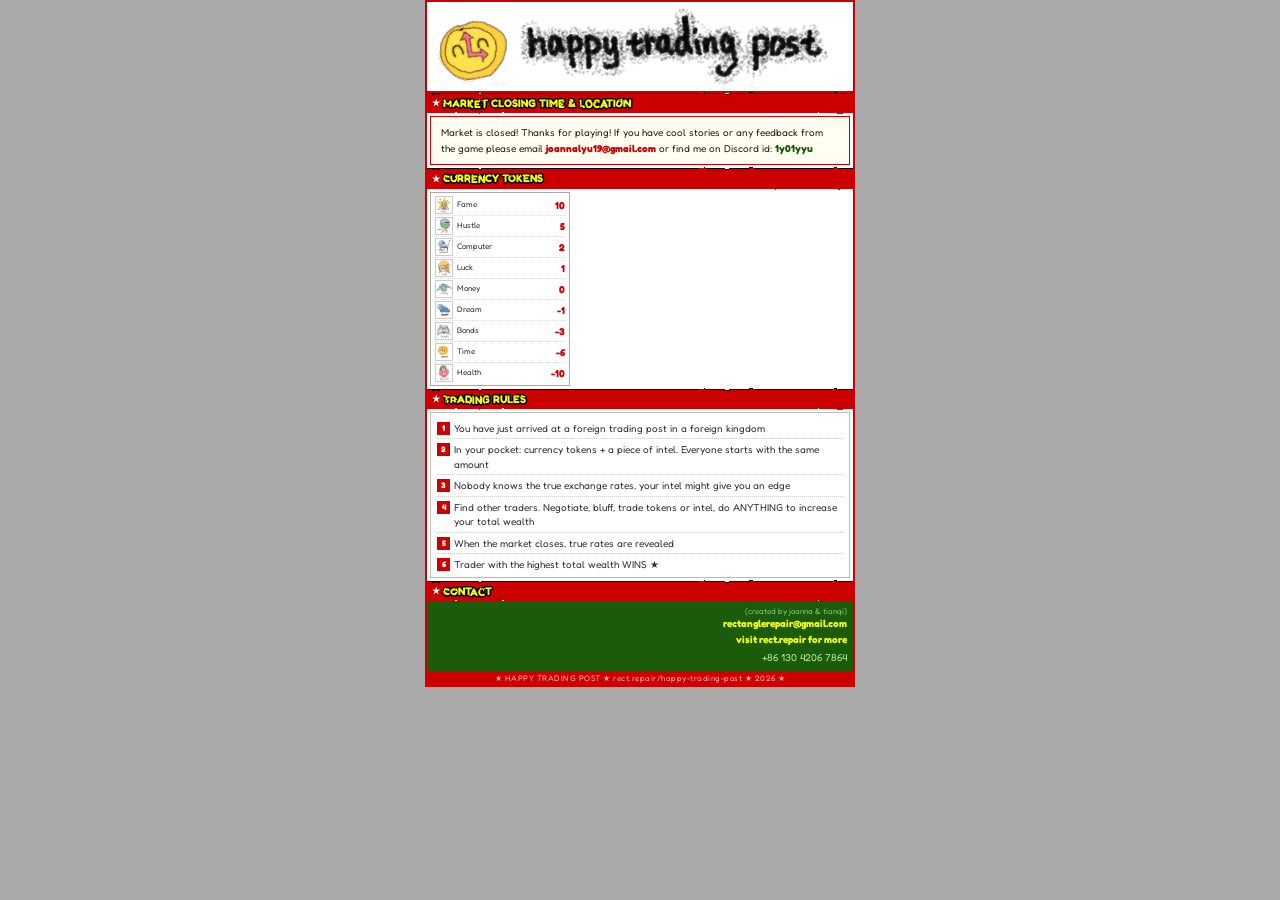
==== commit 4ba4626d: "update results" ====
--- a/index.html
+++ b/index.html
@@ -22,19 +22,11 @@
   </div>
 
   <div class="market-wrap">
-    <div class="market-body">
-      <div class="market-left">
-        <div class="m-lbl">closes in</div>
-        <div class="m-time" id="close-countdown" aria-live="polite">--:--:--</div>
-        <div><span class="tz">CEST</span></div>
-      </div>
-      <div class="market-right">
-        <div class="m-date">Friday<br/>May 15, 2026</div>
-        <div class="m-venue">Betonhalle Stage</div>
-        <div class="m-venue">Silent Green</div>
-      </div>
-    </div>
-    <div class="market-warn">★💸₊˚⊹♡★˚₊‧꒰ა $ ໒꒱ ‧₊˚★💸₊˚⊹♡★˚₊‧꒰ა $ ໒꒱ ‧₊˚</div>
+    <p class="market-closed-msg">
+      Market is closed! Thanks for playing! If you have cool stories or any feedback from the game please email
+      <a href="mailto:joannalyu19@gmail.com">joannalyu19@gmail.com</a>
+      or find me on Discord id: <strong>1y01yyu</strong>
+    </p>
   </div>
 
   <!-- CURRENCY TOKENS -->
@@ -42,54 +34,54 @@
     <span class="star">★</span> CURRENCY TOKENS
   </div>
 
-  <div class="cgrid-wrap">
-    <div class="cgrid">
-      <div class="ctile">
-        <img src="public/bonds.png" alt="Bonds" />
-        <div class="cname">Bonds</div>
-        <span class="crate">???</span>
-      </div>
-      <div class="ctile">
-        <img src="public/computer.png" alt="Computer" />
-        <div class="cname">Computer</div>
-        <span class="crate">???</span>
-      </div>
-      <div class="ctile">
-        <img src="public/dream.png" alt="Dream" />
-        <div class="cname">Dream</div>
-        <span class="crate">???</span>
-      </div>
-      <div class="ctile">
-        <img src="public/fame.png" alt="Fame" />
-        <div class="cname">Fame</div>
-        <span class="crate">???</span>
-      </div>
-      <div class="ctile">
-        <img src="public/health.png" alt="Health" />
-        <div class="cname">Health</div>
-        <span class="crate">???</span>
-      </div>
-      <div class="ctile">
-        <img src="public/hustle.png" alt="Hustle" />
-        <div class="cname">Hustle</div>
-        <span class="crate">???</span>
-      </div>
-      <div class="ctile">
-        <img src="public/luck.png" alt="Luck" />
-        <div class="cname">Luck</div>
-        <span class="crate">???</span>
-      </div>
-      <div class="ctile">
-        <img src="public/money.png" alt="Money" />
-        <div class="cname">Money</div>
-        <span class="crate">???</span>
-      </div>
-      <div class="ctile">
-        <img src="public/time.png" alt="Time" />
-        <div class="cname">Time</div>
-        <span class="crate">???</span>
-      </div>
-    </div>
+  <div class="clist-wrap">
+    <ol class="clist">
+      <li class="crow">
+        <img src="public/fame.png" alt="" />
+        <span class="cname">Fame</span>
+        <span class="crate">10</span>
+      </li>
+      <li class="crow">
+        <img src="public/hustle.png" alt="" />
+        <span class="cname">Hustle</span>
+        <span class="crate">5</span>
+      </li>
+      <li class="crow">
+        <img src="public/computer.png" alt="" />
+        <span class="cname">Computer</span>
+        <span class="crate">2</span>
+      </li>
+      <li class="crow">
+        <img src="public/luck.png" alt="" />
+        <span class="cname">Luck</span>
+        <span class="crate">1</span>
+      </li>
+      <li class="crow">
+        <img src="public/money.png" alt="" />
+        <span class="cname">Money</span>
+        <span class="crate">0</span>
+      </li>
+      <li class="crow">
+        <img src="public/dream.png" alt="" />
+        <span class="cname">Dream</span>
+        <span class="crate">-1</span>
+      </li>
+      <li class="crow">
+        <img src="public/bonds.png" alt="" />
+        <span class="cname">Bonds</span>
+        <span class="crate">-3</span>
+      </li>
+      <li class="crow">
+        <img src="public/time.png" alt="" />
+        <span class="cname">Time</span>
+        <span class="crate">-6</span>
+      </li>
+      <li class="crow">
+        <img src="public/health.png" alt="" />
+        <span class="cname">Health</span>
+        <span class="crate">-10</span>
+      </li>
+    </ol>
   </div>
 
   <!-- BRIEFING + RULES — two column -->
@@ -141,100 +133,5 @@
     </filter>
   </defs>
 </svg>
-<script>
-(function () {
-  var TZ = 'Europe/Berlin';
-
-  function berlinYMD(d) {
-    var s = new Intl.DateTimeFormat('en-CA', {
-      timeZone: TZ,
-      year: 'numeric',
-      month: '2-digit',
-      day: '2-digit',
-    }).format(d);
-    var parts = s.split('-').map(Number);
-    return { y: parts[0], m: parts[1], d: parts[2] };
-  }
-
-  function addGregorianDays(y, m, d, delta) {
-    var x = new Date(Date.UTC(y, m - 1, d + delta));
-    return { y: x.getUTCFullYear(), m: x.getUTCMonth() + 1, d: x.getUTCDate() };
-  }
-
-  function utcAtBerlinWallClock(y, mon, day, hour, min) {
-    var partsFmt = new Intl.DateTimeFormat('en-GB', {
-      timeZone: TZ,
-      year: 'numeric',
-      month: '2-digit',
-      day: '2-digit',
-      hour: '2-digit',
-      minute: '2-digit',
-      second: '2-digit',
-      hour12: false,
-    });
-    function pick(parts, type) {
-      for (var i = 0; i < parts.length; i++) {
-        if (parts[i].type === type) return parseInt(parts[i].value, 10);
-      }
-      return NaN;
-    }
-    var lo = Date.UTC(y, mon - 1, day, hour - 3, min, 0);
-    var hi = Date.UTC(y, mon - 1, day, hour + 3, min, 0);
-    for (var t = lo; t <= hi; t += 1000) {
-      var p = partsFmt.formatToParts(new Date(t));
-      if (
-        pick(p, 'year') === y &&
-        pick(p, 'month') === mon &&
-        pick(p, 'day') === day &&
-        pick(p, 'hour') === hour &&
-        pick(p, 'minute') === min &&
-        pick(p, 'second') === 0
-      ) {
-        return t;
-      }
-    }
-    return null;
-  }
-
-  function targetTomorrow1450Ms() {
-    var today = berlinYMD(new Date());
-    var tm = addGregorianDays(today.y, today.m, today.d, 1);
-    return utcAtBerlinWallClock(tm.y, tm.m, tm.d, 14, 50);
-  }
-
-  function pad2(n) {
-    return (n < 10 ? '0' : '') + n;
-  }
-
-  function formatRemaining(ms) {
-    if (ms <= 0) return '00:00:00';
-    var s = Math.floor(ms / 1000);
-    var days = Math.floor(s / 86400);
-    var rest = s % 86400;
-    var h = Math.floor(rest / 3600);
-    rest %= 3600;
-    var mi = Math.floor(rest / 60);
-    var sec = rest % 60;
-    if (days > 0) return days + 'd ' + pad2(h) + ':' + pad2(mi) + ':' + pad2(sec);
-    return pad2(h) + ':' + pad2(mi) + ':' + pad2(sec);
-  }
-
-  var el = document.getElementById('close-countdown');
-  if (!el) return;
-
-  function tick() {
-    var target = targetTomorrow1450Ms();
-    if (target == null) {
-      el.textContent = '14:50 CEST';
-      return;
-    }
-    var left = target - Date.now();
-    el.textContent = formatRemaining(left);
-  }
-
-  tick();
-  setInterval(tick, 1000);
-})();
-</script>
 </body>
 </html>
--- a/styles.css
+++ b/styles.css
@@ -71,6 +71,19 @@
 
 /* ══ MARKET BOX ══ */
 .market-wrap { margin: 3px 3px 0; border: 1px solid #c00; background: #fffef0; }
+.market-closed-msg {
+  padding: 8px 10px;
+  font-size: 10px;
+  line-height: 1.55;
+  color: #222;
+  margin: 0;
+}
+.market-closed-msg a {
+  color: #cc0000;
+  font-weight: bold;
+  text-decoration: none;
+}
+.market-closed-msg strong { color: #1a5c0a; }
 .market-body { display: flex; }
 
 .market-left {
@@ -112,44 +125,48 @@
   text-align: center; padding: 2px 4px;
 }
 
-/* ══ CURRENCY GRID ══ */
-.cgrid-wrap { margin: 3px 3px 0; border: 1px solid #aaa; }
-.cgrid {
-  display: grid;
-  grid-template-columns: repeat(3, 1fr);
-}
-.ctile {
-  border-right: 1px solid #ccc;
-  border-bottom: 1px solid #ccc;
-  text-align: center;
+/* ══ CURRENCY LIST (single column) ══ */
+.clist-wrap {
+  margin: 3px 3px 0;
+  border: 1px solid #aaa;
   background: #fff;
-  overflow: hidden;
-}
-.ctile:nth-child(3n) { border-right: none; }
-.ctile:nth-last-child(-n+3) { border-bottom: none; }
-
-.ctile img {
-  width: 100%;
-  aspect-ratio: 1;
+  max-width: 140px;
+}
+.clist {
+  list-style: none;
+  padding: 2px 4px;
+  margin: 0;
+}
+.crow {
+  display: flex;
+  align-items: center;
+  gap: 4px;
+  padding: 1px 0;
+  border-bottom: 1px dotted #ddd;
+  line-height: 1.2;
+}
+.crow:last-child { border-bottom: none; }
+.crow img {
+  width: 18px;
+  height: 18px;
   object-fit: cover;
-  display: block;
-}
-.ctile .cname {
-  font-size: 9px;
-  color: #333;
-  background: #f5f5f5;
-  padding: 1px 2px;
-  border-top: 1px solid #ddd;
-  line-height: 1.3;
-}
-.ctile .crate {
-  font-size: 14px;
-  font-weight: 900;
-  color: #cc0000;
-  background: #f5f5f5;
-  display: block;
-  padding: 1px 2px 3px;
-  letter-spacing: 1px;
+  flex-shrink: 0;
+  border: 1px solid #ccc;
+}
+.crow .cname {
+  flex: 1;
+  font-size: 8px;
+  color: #333;
+  min-width: 0;
+}
+.crow .crate {
+  font-size: 10px;
+  font-weight: 900;
+  color: #cc0000;
+  font-variant-numeric: tabular-nums;
+  flex-shrink: 0;
+  min-width: 1.5em;
+  text-align: right;
 }
 
 /* ══ TWO COLUMN BODY ══ */
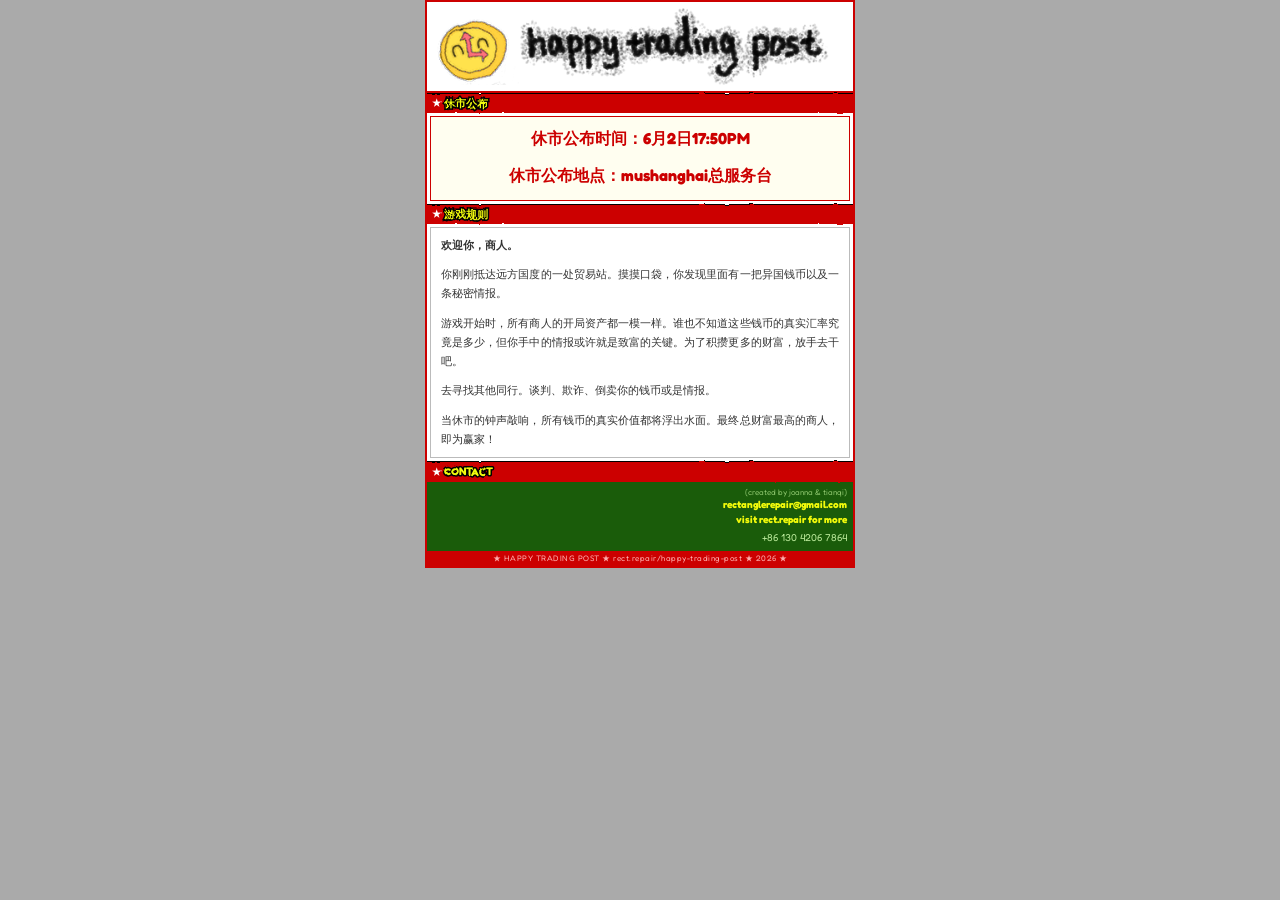
==== commit 452f2a5d: "new game" ====
--- a/index.html
+++ b/index.html
@@ -1,5 +1,5 @@
 <!DOCTYPE html>
-<html lang="en">
+<html lang="zh-CN">
 <head>
   <meta charset="UTF-8" />
   <meta name="viewport" content="width=device-width, initial-scale=1.0, maximum-scale=1.0" />
@@ -18,88 +18,25 @@
 
   <!-- MARKET CLOSING -->
   <div class="sh sh-red">
-    <span class="star">★</span> MARKET CLOSING TIME &amp; LOCATION
+    <span class="star">★</span> 休市公布
   </div>
 
   <div class="market-wrap">
-    <p class="market-closed-msg">
-      Market is closed! Thanks for playing! If you have cool stories or any feedback from the game please email
-      <a href="mailto:joannalyu19@gmail.com">joannalyu19@gmail.com</a>
-      or find me on Discord id: <strong>1y01yyu</strong>
-    </p>
+    <p class="market-announce">休市公布时间：6月2日17:50PM</p>
+    <p class="market-announce">休市公布地点：mushanghai总服务台</p>
   </div>
 
-  <!-- CURRENCY TOKENS -->
-  <div class="sh sh-green" style="margin-top:3px;">
-    <span class="star">★</span> CURRENCY TOKENS
+  <!-- GAME BRIEF -->
+  <div class="sh sh-gold" style="margin-top:3px;">
+    <span class="star">★</span> 游戏规则
   </div>
 
-  <div class="clist-wrap">
-    <ol class="clist">
-      <li class="crow">
-        <img src="public/fame.png" alt="" />
-        <span class="cname">Fame</span>
-        <span class="crate">10</span>
-      </li>
-      <li class="crow">
-        <img src="public/hustle.png" alt="" />
-        <span class="cname">Hustle</span>
-        <span class="crate">5</span>
-      </li>
-      <li class="crow">
-        <img src="public/computer.png" alt="" />
-        <span class="cname">Computer</span>
-        <span class="crate">2</span>
-      </li>
-      <li class="crow">
-        <img src="public/luck.png" alt="" />
-        <span class="cname">Luck</span>
-        <span class="crate">1</span>
-      </li>
-      <li class="crow">
-        <img src="public/money.png" alt="" />
-        <span class="cname">Money</span>
-        <span class="crate">0</span>
-      </li>
-      <li class="crow">
-        <img src="public/dream.png" alt="" />
-        <span class="cname">Dream</span>
-        <span class="crate">-1</span>
-      </li>
-      <li class="crow">
-        <img src="public/bonds.png" alt="" />
-        <span class="cname">Bonds</span>
-        <span class="crate">-3</span>
-      </li>
-      <li class="crow">
-        <img src="public/time.png" alt="" />
-        <span class="cname">Time</span>
-        <span class="crate">-6</span>
-      </li>
-      <li class="crow">
-        <img src="public/health.png" alt="" />
-        <span class="cname">Health</span>
-        <span class="crate">-10</span>
-      </li>
-    </ol>
-  </div>
-
-  <!-- BRIEFING + RULES — two column -->
-  <div class="sh sh-gold" style="margin-top:3px;">
-    <span class="star">★</span> TRADING RULES
-  </div>
-
-  <div class="two-col" style="margin:3px 3px 0;">
-    <div class="tcol" style="flex:1;">
-      <ul class="rlist">
-        <li><span class="rn">1</span><span>You have just arrived at a foreign trading post in a foreign kingdom</span></li>
-        <li><span class="rn">2</span><span>In your pocket: currency tokens + a piece of intel. Everyone starts with the same amount</span></li>
-        <li><span class="rn">3</span><span>Nobody knows the true exchange rates, your intel might give you an edge</span></li>
-        <li><span class="rn">4</span><span>Find other traders. Negotiate, bluff, trade tokens or intel, do ANYTHING to increase your total wealth</span></li>
-        <li><span class="rn">5</span><span>When the market closes, true rates are revealed</span></li>
-        <li><span class="rn">6</span><span>Trader with the highest total wealth WINS ★</span></li>
-      </ul>
-    </div>
+  <div class="brief-wrap">
+    <p class="brief-lead">欢迎你，商人。</p>
+    <p>你刚刚抵达远方国度的一处贸易站。摸摸口袋，你发现里面有一把异国钱币以及一条秘密情报。</p>
+    <p>游戏开始时，所有商人的开局资产都一模一样。谁也不知道这些钱币的真实汇率究竟是多少，但你手中的情报或许就是致富的关键。为了积攒更多的财富，放手去干吧。</p>
+    <p>去寻找其他同行。谈判、欺诈、倒卖你的钱币或是情报。</p>
+    <p>当休市的钟声敲响，所有钱币的真实价值都将浮出水面。最终总财富最高的商人，即为赢家！</p>
   </div>
 
   <!-- CONTACT -->
--- a/styles.css
+++ b/styles.css
@@ -8,7 +8,7 @@
 }
 
 body {
-  font-family: 'Fredoka', sans-serif;
+  font-family: 'Fredoka', 'PingFang SC', 'Microsoft YaHei', sans-serif;
   background: #aaa;
   font-size: 11px;
   line-height: 1.3;
@@ -71,19 +71,18 @@
 
 /* ══ MARKET BOX ══ */
 .market-wrap { margin: 3px 3px 0; border: 1px solid #c00; background: #fffef0; }
-.market-closed-msg {
-  padding: 8px 10px;
-  font-size: 10px;
-  line-height: 1.55;
-  color: #222;
+.market-announce {
+  padding: 10px 12px 4px;
+  font-size: 16px;
+  font-weight: 900;
+  line-height: 1.45;
+  color: #cc0000;
   margin: 0;
-}
-.market-closed-msg a {
-  color: #cc0000;
-  font-weight: bold;
-  text-decoration: none;
-}
-.market-closed-msg strong { color: #1a5c0a; }
+  text-align: center;
+}
+.market-announce:last-child {
+  padding-bottom: 12px;
+}
 .market-body { display: flex; }
 
 .market-left {
@@ -125,48 +124,25 @@
   text-align: center; padding: 2px 4px;
 }
 
-/* ══ CURRENCY LIST (single column) ══ */
-.clist-wrap {
+/* ══ GAME BRIEF (Chinese) ══ */
+.brief-wrap {
   margin: 3px 3px 0;
-  border: 1px solid #aaa;
+  border: 1px solid #bbb;
   background: #fff;
-  max-width: 140px;
-}
-.clist {
-  list-style: none;
-  padding: 2px 4px;
-  margin: 0;
-}
-.crow {
-  display: flex;
-  align-items: center;
-  gap: 4px;
-  padding: 1px 0;
-  border-bottom: 1px dotted #ddd;
-  line-height: 1.2;
-}
-.crow:last-child { border-bottom: none; }
-.crow img {
-  width: 18px;
-  height: 18px;
-  object-fit: cover;
-  flex-shrink: 0;
-  border: 1px solid #ccc;
-}
-.crow .cname {
-  flex: 1;
-  font-size: 8px;
-  color: #333;
-  min-width: 0;
-}
-.crow .crate {
-  font-size: 10px;
-  font-weight: 900;
-  color: #cc0000;
-  font-variant-numeric: tabular-nums;
-  flex-shrink: 0;
-  min-width: 1.5em;
-  text-align: right;
+  padding: 8px 10px;
+}
+.brief-wrap p {
+  font-size: 11px;
+  line-height: 1.75;
+  color: #333;
+  margin: 0 0 10px;
+  text-align: justify;
+}
+.brief-wrap p:last-child { margin-bottom: 0; }
+.brief-lead {
+  font-size: 13px;
+  font-weight: 700;
+  color: #cc0000;
 }
 
 /* ══ TWO COLUMN BODY ══ */
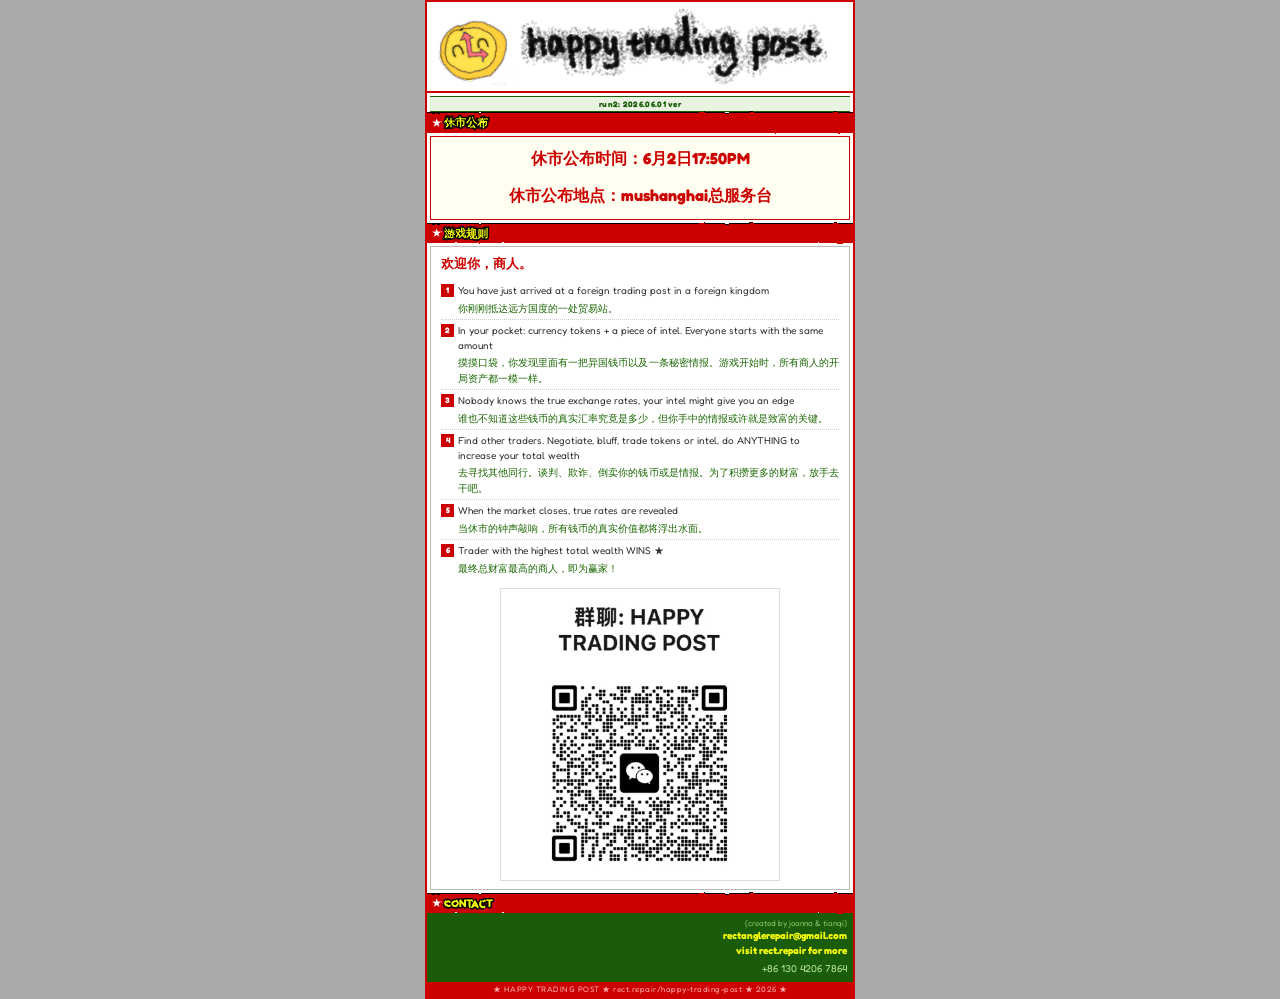
==== commit 98fbdfcb: "update" ====
--- a/index.html
+++ b/index.html
@@ -16,6 +16,8 @@
   </div>
 
 
+  <div class="ver-bar">run2: 2026.06.01 ver</div>
+
   <!-- MARKET CLOSING -->
   <div class="sh sh-red">
     <span class="star">★</span> 休市公布
@@ -33,10 +35,51 @@
 
   <div class="brief-wrap">
     <p class="brief-lead">欢迎你，商人。</p>
-    <p>你刚刚抵达远方国度的一处贸易站。摸摸口袋，你发现里面有一把异国钱币以及一条秘密情报。</p>
-    <p>游戏开始时，所有商人的开局资产都一模一样。谁也不知道这些钱币的真实汇率究竟是多少，但你手中的情报或许就是致富的关键。为了积攒更多的财富，放手去干吧。</p>
-    <p>去寻找其他同行。谈判、欺诈、倒卖你的钱币或是情报。</p>
-    <p>当休市的钟声敲响，所有钱币的真实价值都将浮出水面。最终总财富最高的商人，即为赢家！</p>
+    <ul class="rlist">
+      <li>
+        <span class="rn">1</span>
+        <span class="rule-text">
+          <span class="rule-en">You have just arrived at a foreign trading post in a foreign kingdom</span>
+          <span class="rule-zh">你刚刚抵达远方国度的一处贸易站。</span>
+        </span>
+      </li>
+      <li>
+        <span class="rn">2</span>
+        <span class="rule-text">
+          <span class="rule-en">In your pocket: currency tokens + a piece of intel. Everyone starts with the same amount</span>
+          <span class="rule-zh">摸摸口袋，你发现里面有一把异国钱币以及一条秘密情报。游戏开始时，所有商人的开局资产都一模一样。</span>
+        </span>
+      </li>
+      <li>
+        <span class="rn">3</span>
+        <span class="rule-text">
+          <span class="rule-en">Nobody knows the true exchange rates, your intel might give you an edge</span>
+          <span class="rule-zh">谁也不知道这些钱币的真实汇率究竟是多少，但你手中的情报或许就是致富的关键。</span>
+        </span>
+      </li>
+      <li>
+        <span class="rn">4</span>
+        <span class="rule-text">
+          <span class="rule-en">Find other traders. Negotiate, bluff, trade tokens or intel, do ANYTHING to increase your total wealth</span>
+          <span class="rule-zh">去寻找其他同行。谈判、欺诈、倒卖你的钱币或是情报。为了积攒更多的财富，放手去干吧。</span>
+        </span>
+      </li>
+      <li>
+        <span class="rn">5</span>
+        <span class="rule-text">
+          <span class="rule-en">When the market closes, true rates are revealed</span>
+          <span class="rule-zh">当休市的钟声敲响，所有钱币的真实价值都将浮出水面。</span>
+        </span>
+      </li>
+      <li>
+        <span class="rn">6</span>
+        <span class="rule-text">
+          <span class="rule-en">Trader with the highest total wealth WINS ★</span>
+          <span class="rule-zh">最终总财富最高的商人，即为赢家！</span>
+        </span>
+      </li>
+    </ul>
+    <img class="groupchat-pic" src="public/groupchat.png" alt="群聊" />
   </div>
 
   <!-- CONTACT -->
--- a/styles.css
+++ b/styles.css
@@ -69,6 +69,20 @@
 }
 .sh .star { color: #fff; text-shadow: none; -webkit-text-stroke: 0; }
 
+.ver-bar {
+  margin: 3px 3px 0;
+  padding: 2px 6px;
+  border-top: 1px solid #1a5c0a;
+  border-bottom: 1px solid #1a5c0a;
+  background: #e8f4e0;
+  font-size: 8px;
+  font-weight: 700;
+  letter-spacing: 0.3px;
+  color: #1a5c0a;
+  text-align: center;
+  line-height: 1.3;
+}
+
 /* ══ MARKET BOX ══ */
 .market-wrap { margin: 3px 3px 0; border: 1px solid #c00; background: #fffef0; }
 .market-announce {
@@ -131,20 +145,38 @@
   background: #fff;
   padding: 8px 10px;
 }
-.brief-wrap p {
-  font-size: 11px;
-  line-height: 1.75;
-  color: #333;
-  margin: 0 0 10px;
-  text-align: justify;
-}
-.brief-wrap p:last-child { margin-bottom: 0; }
 .brief-lead {
   font-size: 13px;
   font-weight: 700;
   color: #cc0000;
-}
-
+  margin: 0 0 8px;
+}
+.brief-wrap .rlist { margin: 0; }
+.brief-wrap .rule-text {
+  display: flex;
+  flex-direction: column;
+  gap: 3px;
+  flex: 1;
+  min-width: 0;
+}
+.brief-wrap .rule-en {
+  font-size: 10px;
+  line-height: 1.45;
+  color: #333;
+}
+.brief-wrap .rule-zh {
+  font-size: 10px;
+  line-height: 1.55;
+  color: #196600;
+  text-align: justify;
+}
+.groupchat-pic {
+  display: block;
+  width: 100%;
+  max-width: 280px;
+  margin: 12px auto 0;
+  border: 1px solid #ddd;
+}
 /* ══ TWO COLUMN BODY ══ */
 .two-col {
   display: flex;
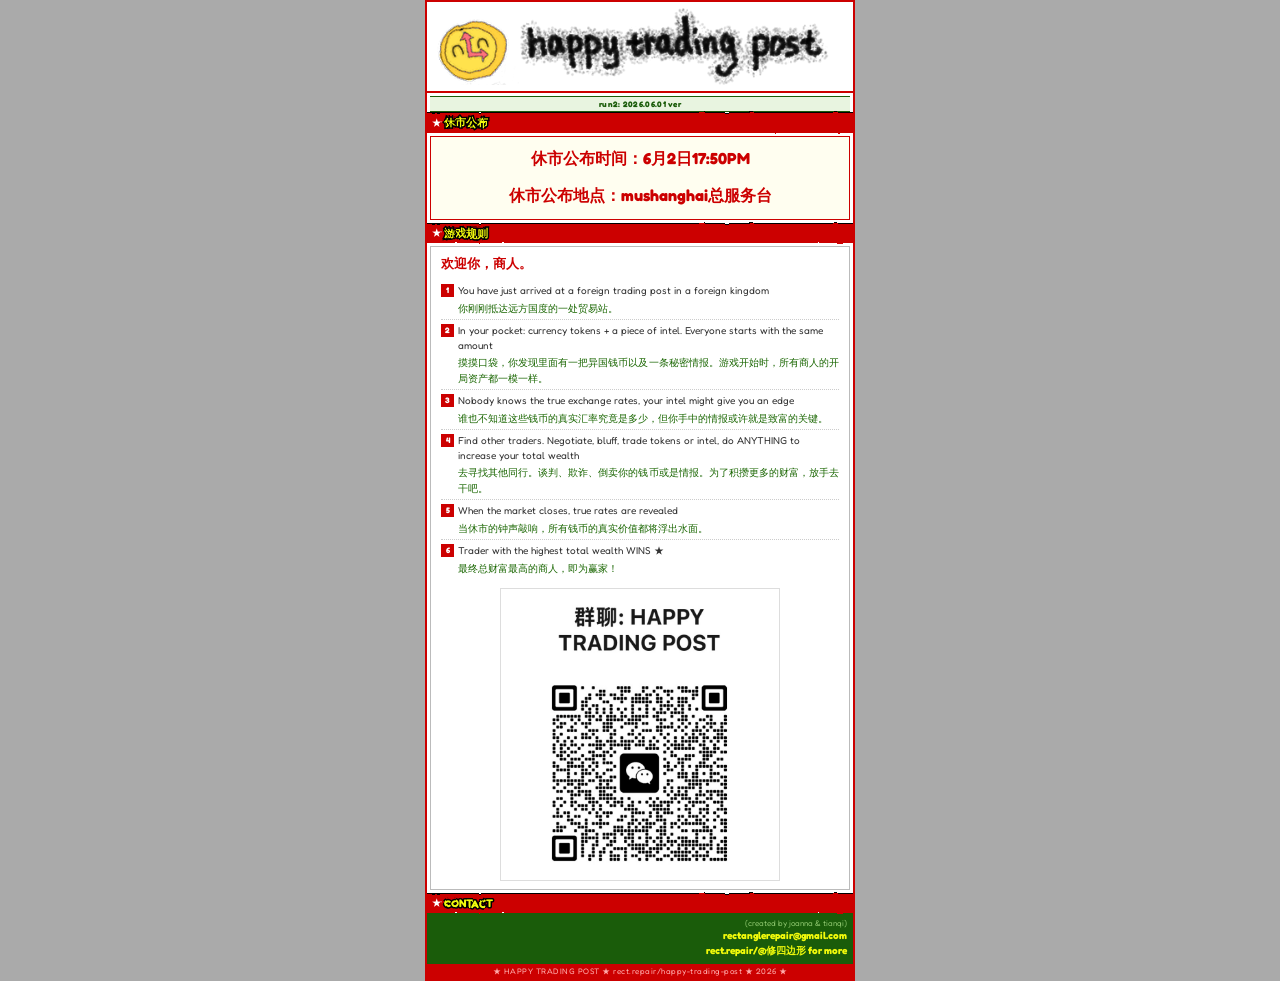
==== commit 980b7d25: "update" ====
--- a/index.html
+++ b/index.html
@@ -94,8 +94,7 @@
           <span class="ft-credit">(created by joanna & tianqi)</span>
           <a href="mailto:rectanglerepair@gmail.com">rectanglerepair@gmail.com</a>
         </div>
-        <a href="https://rect.repair/">visit rect.repair for more</a><br />
-        +86 130 4206 7864
+        <a href="https://rect.repair/">rect.repair/@修四边形 for more</a><br />
       </div>
     </div>
   </div>
